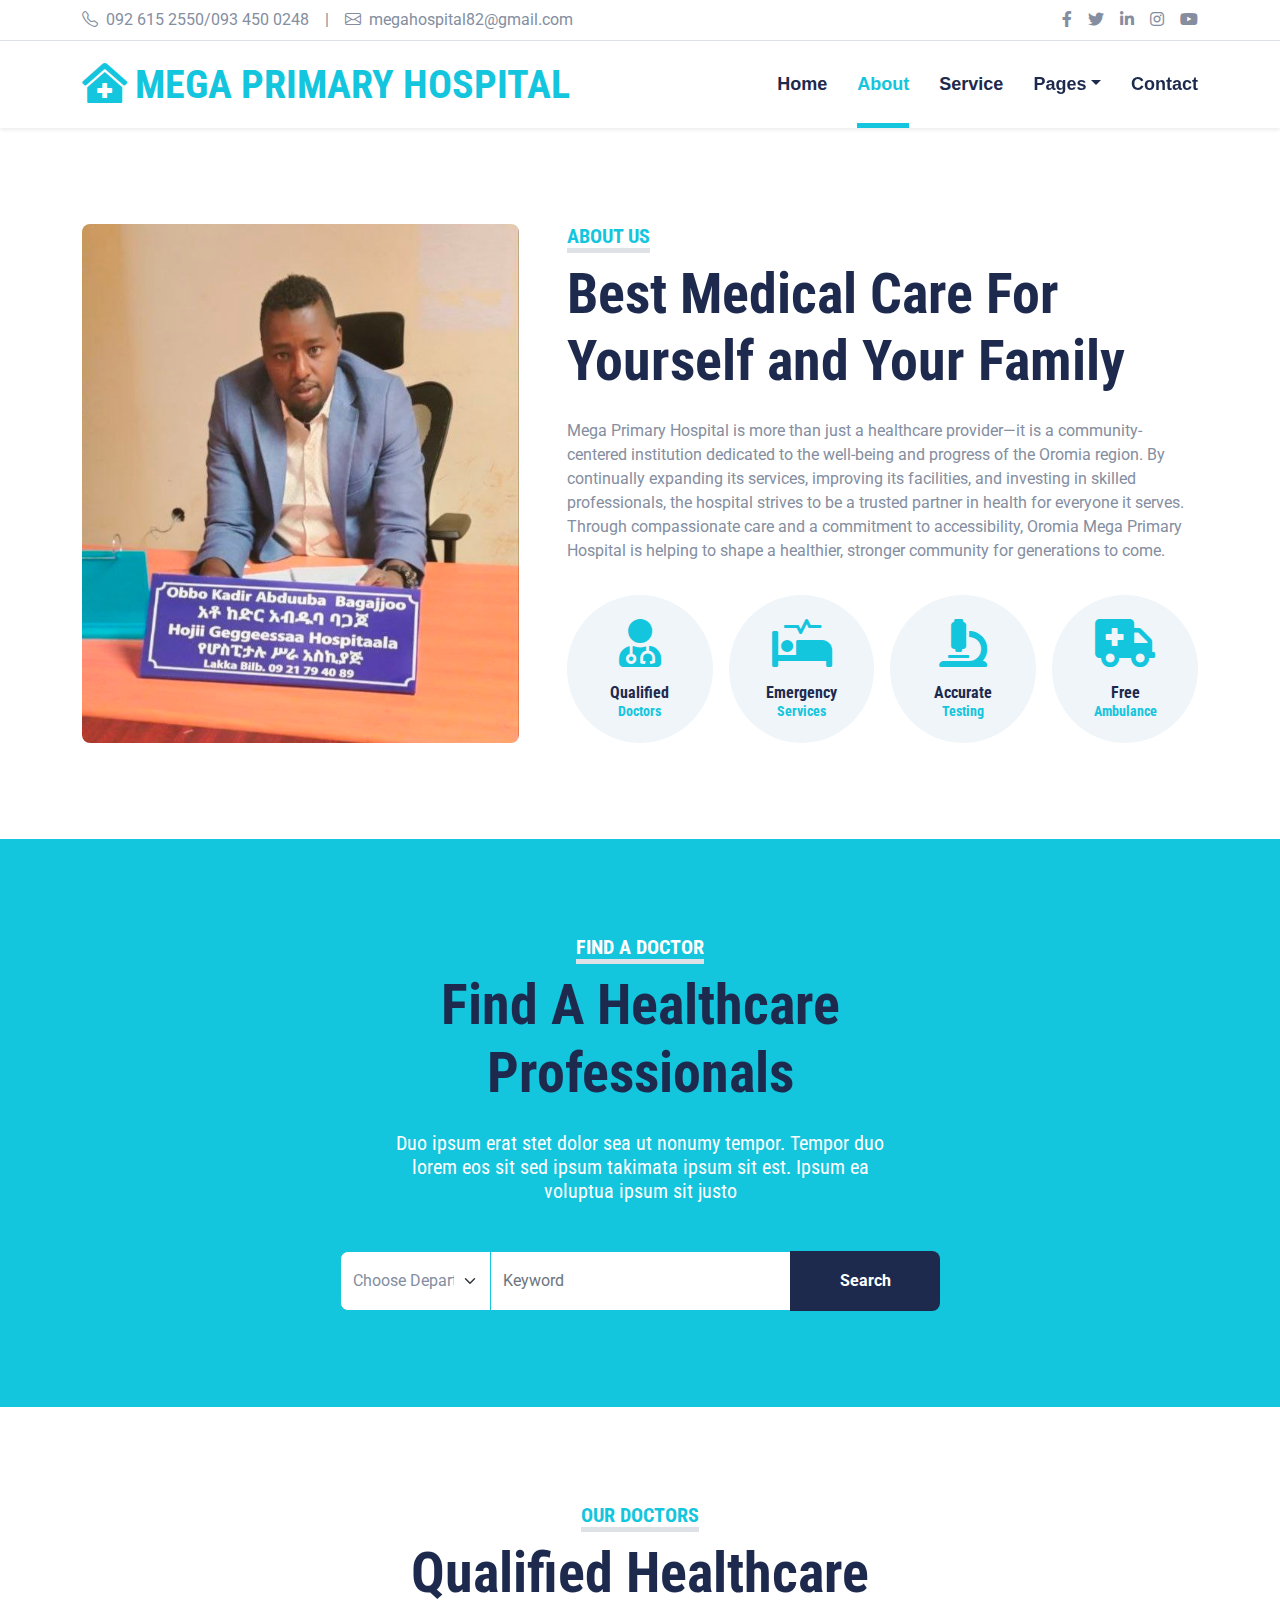
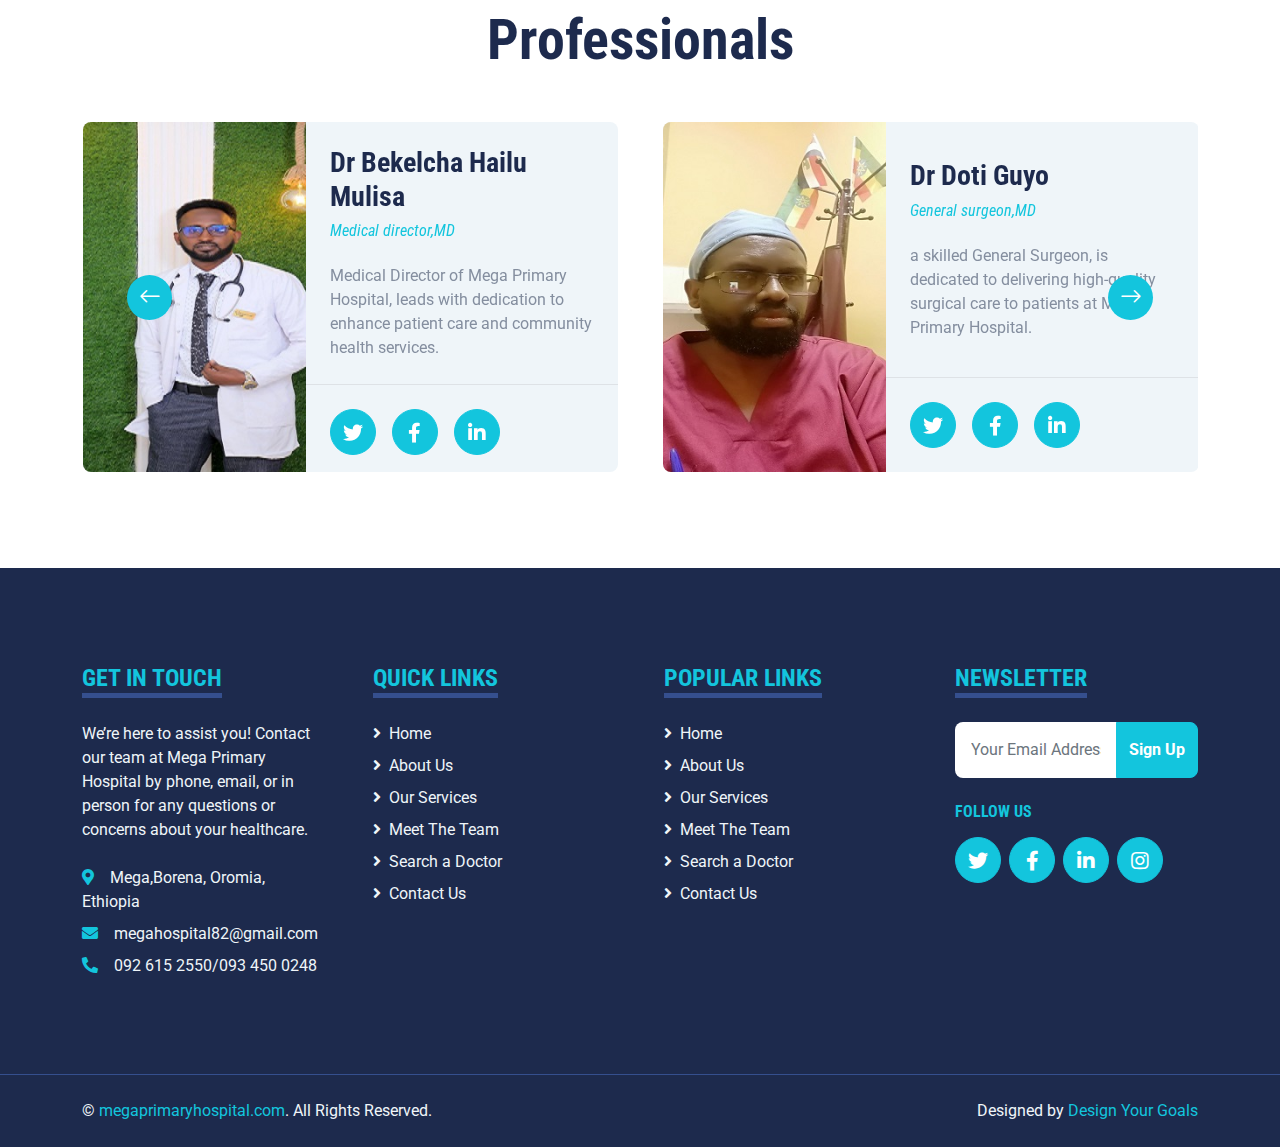
==== about.html @ 74675488 "started commiting to git" ====
<!DOCTYPE html>
<html lang="en">

<head>
    <meta charset="utf-8">
    <title>Mega primary Hospital</title>
    <meta name="description" content="Mega Primary Hospital - Quality Healthcare Services for the Community">
    <meta property="og:title" content="Mega Primary Hospital">
    <meta property="og:description" content="Mega Primary Hospital - Quality Healthcare Services for the Community">
    <meta property="og:image" content="img/team3.jpg"> <!-- Optional: image for the preview -->
    <meta property="og:url" content="https://megaprimaryhospital.netlify.app">
    <meta property="og:type" content="website">

    <!-- Twitter Card tags -->
    <meta name="twitter:card" content="summary_large_image">
    <meta name="twitter:title" content="Mega Primary Hospital">
    <meta name="twitter:description" content="Mega Primary Hospital - Quality Healthcare Services for the Community">
    <meta name="twitter:image" content="img/team3.jpg"> <!-- Optional: image for the preview -->


    <!-- Favicon -->
    <link rel="apple-touch-icon" sizes="180x180" href="favicon/apple-touch-icon.png">
<link rel="icon" type="image/png" sizes="32x32" href="favicon/favicon-32x32.png">
<link rel="icon" type="image/png" sizes="16x16" href="favicon/favicon-16x16.png">
<link rel="manifest" href="/site.webmanifest">

    <!-- Google Web Fonts -->
    <link rel="preconnect" href="https://fonts.gstatic.com">
    <link href="https://fonts.googleapis.com/css2?family=Roboto+Condensed:wght@400;700&family=Roboto:wght@400;700&display=swap" rel="stylesheet">  

    <!-- Icon Font Stylesheet -->
    <link href="https://cdnjs.cloudflare.com/ajax/libs/font-awesome/5.15.0/css/all.min.css" rel="stylesheet">
    <link href="https://cdn.jsdelivr.net/npm/bootstrap-icons@1.4.1/font/bootstrap-icons.css" rel="stylesheet">

    <!-- Libraries Stylesheet -->
    <link href="lib/owlcarousel/assets/owl.carousel.min.css" rel="stylesheet">
    <link href="lib/tempusdominus/css/tempusdominus-bootstrap-4.min.css" rel="stylesheet" />

    <!-- Customized Bootstrap Stylesheet -->
    <link href="css/bootstrap.min.css" rel="stylesheet">

    <!-- Template Stylesheet -->
    <link href="css/style.css" rel="stylesheet">
</head>

<body>
    <!-- Topbar Start -->
    <div class="container-fluid py-2 border-bottom d-none d-lg-block">
        <div class="container">
            <div class="row">
                <div class="col-md-6 text-center text-lg-start mb-2 mb-lg-0">
                    <div class="d-inline-flex align-items-center">
                        <a class="text-decoration-none text-body pe-3" href=""><i class="bi bi-telephone me-2"></i>092 615 2550/093 450 0248</a>
                        <span class="text-body">|</span>
                        <a class="text-decoration-none text-body px-3" href=""><i class="bi bi-envelope me-2"></i>megahospital82@gmail.com</a>
                    </div>
                </div>
                <div class="col-md-6 text-center text-lg-end">
                    <div class="d-inline-flex align-items-center">
                        <a class="text-body px-2" href="">
                            <i class="fab fa-facebook-f"></i>
                        </a>
                        <a class="text-body px-2" href="">
                            <i class="fab fa-twitter"></i>
                        </a>
                        <a class="text-body px-2" href="">
                            <i class="fab fa-linkedin-in"></i>
                        </a>
                        <a class="text-body px-2" href="">
                            <i class="fab fa-instagram"></i>
                        </a>
                        <a class="text-body ps-2" href="">
                            <i class="fab fa-youtube"></i>
                        </a>
                    </div>
                </div>
            </div>
        </div>
    </div>
    <!-- Topbar End -->


    <!-- Navbar Start -->
    <div class="container-fluid sticky-top bg-white shadow-sm mb-5">
        <div class="container">
            <nav class="navbar navbar-expand-lg bg-white navbar-light py-3 py-lg-0">
                <a href="index.html" class="navbar-brand">
                    <h1 class="m-0 text-uppercase text-primary"><i class="fa fa-clinic-medical me-2"></i>Mega primary Hospital</h1>
                </a>
                <button class="navbar-toggler" type="button" data-bs-toggle="collapse" data-bs-target="#navbarCollapse">
                    <span class="navbar-toggler-icon"></span>
                </button>
                <div class="collapse navbar-collapse" id="navbarCollapse">
                    <div class="navbar-nav ms-auto py-0">
                        <a href="index.html" class="nav-item nav-link">Home</a>
                        <a href="about.html" class="nav-item nav-link active">About</a>
                        <a href="service.html" class="nav-item nav-link">Service</a>
                       
                        <div class="nav-item dropdown">
                            <a href="#" class="nav-link dropdown-toggle" data-bs-toggle="dropdown">Pages</a>
                            <div class="dropdown-menu m-0">
                                <a href="team.html" class="dropdown-item">The Team</a>
                                <a href="search.html" class="dropdown-item">Search</a>
                                <a href="appointment.html" class="dropdown-item">Appointment</a>   
                                <a href="testimonial.html" class="dropdown-item">Brief Services</a>  
                            </div>
                        </div>
                        <a href="contact.html" class="nav-item nav-link">Contact</a>
                    </div>
                </div>
            </nav>
        </div>
    </div>
    <!-- Navbar End -->


    <!-- About Start -->
    <div class="container-fluid py-5">
        <div class="container">
            <div class="row gx-5">
                <div class="col-lg-5 mb-5 mb-lg-0" style="min-height: 500px;">
                    <div class="position-relative h-100">
                        <img class="position-absolute w-100 h-100 rounded" src="img/ceo.jpg" style="object-fit: cover;">
                    </div>
                </div>
                <div class="col-lg-7">
                    <div class="mb-4">
                        <h5 class="d-inline-block text-primary text-uppercase border-bottom border-5">About Us</h5>
                        <h1 class="display-4">Best Medical Care For Yourself and Your Family</h1>
                    </div>
                    <p>Mega Primary Hospital is more than just a healthcare provider—it is a community-centered institution dedicated to the well-being and progress of the Oromia region. By continually expanding its services, improving its facilities, and investing in skilled professionals, the hospital strives to be a trusted partner in health for everyone it serves. Through compassionate care and a commitment to accessibility, Oromia Mega Primary Hospital is helping to shape a healthier, stronger community for generations to come.</p>
                    <div class="row g-3 pt-3">
                        <div class="col-sm-3 col-6">
                            <div class="bg-light text-center rounded-circle py-4">
                                <i class="fa fa-3x fa-user-md text-primary mb-3"></i>
                                <h6 class="mb-0">Qualified<small class="d-block text-primary">Doctors</small></h6>
                            </div>
                        </div>
                        <div class="col-sm-3 col-6">
                            <div class="bg-light text-center rounded-circle py-4">
                                <i class="fa fa-3x fa-procedures text-primary mb-3"></i>
                                <h6 class="mb-0">Emergency<small class="d-block text-primary">Services</small></h6>
                            </div>
                        </div>
                        <div class="col-sm-3 col-6">
                            <div class="bg-light text-center rounded-circle py-4">
                                <i class="fa fa-3x fa-microscope text-primary mb-3"></i>
                                <h6 class="mb-0">Accurate<small class="d-block text-primary">Testing</small></h6>
                            </div>
                        </div>
                        <div class="col-sm-3 col-6">
                            <div class="bg-light text-center rounded-circle py-4">
                                <i class="fa fa-3x fa-ambulance text-primary mb-3"></i>
                                <h6 class="mb-0">Free<small class="d-block text-primary">Ambulance</small></h6>
                            </div>
                        </div>
                    </div>
                </div>
            </div>
        </div>
    </div>
    <!-- About End -->


    <!-- Search Start -->
    <div class="container-fluid bg-primary my-5 py-5">
        <div class="container py-5">
            <div class="text-center mx-auto mb-5" style="max-width: 500px;">
                <h5 class="d-inline-block text-white text-uppercase border-bottom border-5">Find A Doctor</h5>
                <h1 class="display-4 mb-4">Find A Healthcare Professionals</h1>
                <h5 class="text-white fw-normal">Duo ipsum erat stet dolor sea ut nonumy tempor. Tempor duo lorem eos sit sed ipsum takimata ipsum sit est. Ipsum ea voluptua ipsum sit justo</h5>
            </div>
            <div class="mx-auto" style="width: 100%; max-width: 600px;">
                <div class="input-group">
                    <select class="form-select border-primary w-25" style="height: 60px;">
                        <option selected>Choose Department</option>
                                        <option value="1">General and Specialized Medical Care</option>
                                        <option value="2">Emergency and Trauma Care</option>
                                        <option value="3">Maternal and Child Health Services</option>
                    </select>
                    <input type="text" class="form-control border-primary w-50" placeholder="Keyword">
                    <button class="btn btn-dark border-0 w-25">Search</button>
                </div>
            </div>
        </div>
    </div>
    <!-- Search End -->


    <!-- Team Start -->
    <div class="container-fluid py-5">
        <div class="container">
            <div class="text-center mx-auto mb-5" style="max-width: 500px;">
                <h5 class="d-inline-block text-primary text-uppercase border-bottom border-5">Our Doctors</h5>
                <h1 class="display-4">Qualified Healthcare Professionals</h1>
            </div>
            <div class="owl-carousel team-carousel position-relative">
                <div class="team-item">
                    <div class="row g-0 bg-light rounded overflow-hidden">
                        <div class="col-12 col-sm-5 h-100">
                            <img class="img-fluid h-100" src="img/price-1.jpg" style="object-fit: cover;">
                        </div>
                        <div class="col-12 col-sm-7 h-100 d-flex flex-column">
                            <div class="mt-auto p-4">
                                <h3>Dr Bekelcha Hailu Mulisa</h3>
                                <h6 class="fw-normal fst-italic text-primary mb-4">Medical director,MD</h6>
                                <p class="m-0">Medical Director of Mega Primary Hospital, leads with dedication to enhance patient care and community health services.</p>
                            </div>
                            <div class="d-flex mt-auto border-top p-4">
                                <a class="btn btn-lg btn-primary btn-lg-square rounded-circle me-3" href="#"><i class="fab fa-twitter"></i></a>
                                <a class="btn btn-lg btn-primary btn-lg-square rounded-circle me-3" href="#"><i class="fab fa-facebook-f"></i></a>
                                <a class="btn btn-lg btn-primary btn-lg-square rounded-circle" href="#"><i class="fab fa-linkedin-in"></i></a>
                            </div>
                        </div>
                    </div>
                </div>
                <div class="team-item">
                    <div class="row g-0 bg-light rounded overflow-hidden">
                        <div class="col-12 col-sm-5 h-100">
                            <img class="img-fluid h-100" src="img/price-2.jpg" style="object-fit: cover;">
                        </div>
                        <div class="col-12 col-sm-7 h-100 d-flex flex-column">
                            <div class="mt-auto p-4">
                                <h3>Dr Doti Guyo</h3>
                                <h6 class="fw-normal fst-italic text-primary mb-4">General surgeon,MD</h6>
                                <p class="m-0">a skilled General Surgeon, is dedicated to delivering high-quality surgical care to patients at Mega Primary Hospital.</p>
                            </div>
                            <div class="d-flex mt-auto border-top p-4">
                                <a class="btn btn-lg btn-primary btn-lg-square rounded-circle me-3" href="#"><i class="fab fa-twitter"></i></a>
                                <a class="btn btn-lg btn-primary btn-lg-square rounded-circle me-3" href="#"><i class="fab fa-facebook-f"></i></a>
                                <a class="btn btn-lg btn-primary btn-lg-square rounded-circle" href="#"><i class="fab fa-linkedin-in"></i></a>
                            </div>
                        </div>
                    </div>
                </div>
                <div class="team-item">
                    <div class="row g-0 bg-light rounded overflow-hidden">
                        <div class="col-12 col-sm-5 h-100">
                            <img class="img-fluid h-100" src="img/price-3.jpg" style="object-fit: cover;">
                        </div>
                        <div class="col-12 col-sm-7 h-100 d-flex flex-column">
                            <div class="mt-auto p-4">
                                <h3>Dr Kefyalew Kebede (OBSGYN Senior,MD)</h3>
                                <h6 class="fw-normal fst-italic text-primary mb-4">OB/GYN specialist</h6>
                                <p class="m-0">a Senior OB/GYN specialist, provides expert maternal and reproductive healthcare at Mega Primary Hospital.</p>
                            </div>
                            <div class="d-flex mt-auto border-top p-4">
                                <a class="btn btn-lg btn-primary btn-lg-square rounded-circle me-3" href="#"><i class="fab fa-twitter"></i></a>
                                <a class="btn btn-lg btn-primary btn-lg-square rounded-circle me-3" href="#"><i class="fab fa-facebook-f"></i></a>
                                <a class="btn btn-lg btn-primary btn-lg-square rounded-circle" href="#"><i class="fab fa-linkedin-in"></i></a>
                            </div>
                        </div>
                    </div>
                </div>
                <div class="team-item">
                    <div class="row g-0 bg-light rounded overflow-hidden">
                        <div class="col-12 col-sm-5 h-100">
                            <img class="img-fluid h-100" src="img/price-4.jpg" style="object-fit: cover;">
                        </div>
                        <div class="col-12 col-sm-7 h-100 d-flex flex-column">
                            <div class="mt-auto p-4">
                                <h3>Girma Nuguise</h3>
                                <h6 class="fw-normal fst-italic text-primary mb-4">Medical Microbiology</h6>
                                <p class="m-0">a specialist in Medical Microbiology, plays a crucial role at Mega Primary Hospital, ensuring accurate diagnostics and supporting infection control efforts.</p>
                            </div>
                            <div class="d-flex mt-auto border-top p-4">
                                <a class="btn btn-lg btn-primary btn-lg-square rounded-circle me-3" href="#"><i class="fab fa-twitter"></i></a>
                                <a class="btn btn-lg btn-primary btn-lg-square rounded-circle me-3" href="#"><i class="fab fa-facebook-f"></i></a>
                                <a class="btn btn-lg btn-primary btn-lg-square rounded-circle" href="#"><i class="fab fa-linkedin-in"></i></a>
                            </div>
                        </div>
                    </div>
                </div>
                <div class="team-item">
                    <div class="row g-0 bg-light rounded overflow-hidden">
                        <div class="col-12 col-sm-5 h-100">
                            <img class="img-fluid h-100" src="img/price-5.jpg" style="object-fit: cover;">
                        </div>
                        <div class="col-12 col-sm-7 h-100 d-flex flex-column">
                            <div class="mt-auto p-4">
                                <h3>Kubsa Guyo(MPH) </h3>
                                <h6 class="fw-normal fst-italic text-primary mb-4">Matron</h6>
                                <p class="m-0">the Matron at Mega Primary Hospital, oversees nursing operations and is dedicated to maintaining high standards of patient care and support.</p>
                            </div>
                            <div class="d-flex mt-auto border-top p-4">
                                <a class="btn btn-lg btn-primary btn-lg-square rounded-circle me-3" href="#"><i class="fab fa-twitter"></i></a>
                                <a class="btn btn-lg btn-primary btn-lg-square rounded-circle me-3" href="#"><i class="fab fa-facebook-f"></i></a>
                                <a class="btn btn-lg btn-primary btn-lg-square rounded-circle" href="#"><i class="fab fa-linkedin-in"></i></a>
                            </div>
                        </div>
                    </div>
                </div>
                <div class="team-item">
                    <div class="row g-0 bg-light rounded overflow-hidden">
                        <div class="col-12 col-sm-5 h-100">
                            <img class="img-fluid h-100" src="img/price-6.jpg" style="object-fit: cover;">
                        </div>
                        <div class="col-12 col-sm-7 h-100 d-flex flex-column">
                            <div class="mt-auto p-4">
                                <h3>Burka Bekele Jirata</h3>
                                <h6 class="fw-normal fst-italic text-primary mb-4">Pharmacy Head</h6>
                                <p class="m-0">the Pharmacy Head at Mega Primary Hospital, ensures effective medication management and supports quality patient care through reliable pharmaceutical services.</p>
                            </div>
                            <div class="d-flex mt-auto border-top p-4">
                                <a class="btn btn-lg btn-primary btn-lg-square rounded-circle me-3" href="#"><i class="fab fa-twitter"></i></a>
                                <a class="btn btn-lg btn-primary btn-lg-square rounded-circle me-3" href="#"><i class="fab fa-facebook-f"></i></a>
                                <a class="btn btn-lg btn-primary btn-lg-square rounded-circle" href="#"><i class="fab fa-linkedin-in"></i></a>
                            </div>
                        </div>
                    </div>
                </div>
            </div>
        </div>
    </div>
    <!-- Team End -->


    <!-- Footer Start -->
    <div class="container-fluid bg-dark text-light mt-5 py-5">
        <div class="container py-5">
            <div class="row g-5">
                <div class="col-lg-3 col-md-6">
                    <h4 class="d-inline-block text-primary text-uppercase border-bottom border-5 border-secondary mb-4">Get In Touch</h4>
                    <p class="mb-4">We’re here to assist you! Contact our team at Mega Primary Hospital by phone, email, or in person for any questions or concerns about your healthcare.</p>
                    <p class="mb-2"><i class="fa fa-map-marker-alt text-primary me-3"></i>Mega,Borena, Oromia, Ethiopia</p>
                    <p class="mb-2"><i class="fa fa-envelope text-primary me-3"></i>megahospital82@gmail.com</p>
                    <p class="mb-0"><i class="fa fa-phone-alt text-primary me-3"></i>092 615 2550/093 450 0248</p>
                </div>
                <div class="col-lg-3 col-md-6">
                    <h4 class="d-inline-block text-primary text-uppercase border-bottom border-5 border-secondary mb-4">Quick Links</h4>
                    <div class="d-flex flex-column justify-content-start">
                        <a class="text-light mb-2" href="index.html"><i class="fa fa-angle-right me-2"></i>Home</a>
                        <a class="text-light mb-2" href="about.html"><i class="fa fa-angle-right me-2"></i>About Us</a>
                        <a class="text-light mb-2" href="service.html"><i class="fa fa-angle-right me-2"></i>Our Services</a>
                        <a class="text-light mb-2" href="team.html"><i class="fa fa-angle-right me-2"></i>Meet The Team</a>
                        <a class="text-light mb-2" href="search.html"><i class="fa fa-angle-right me-2"></i>Search a Doctor</a>
                        <a class="text-light" href="contact.html"><i class="fa fa-angle-right me-2"></i>Contact Us</a>
                    </div>
                </div>
                <div class="col-lg-3 col-md-6">
                    <h4 class="d-inline-block text-primary text-uppercase border-bottom border-5 border-secondary mb-4">Popular Links</h4>
                    <div class="d-flex flex-column justify-content-start">
                        <a class="text-light mb-2" href="index.html"><i class="fa fa-angle-right me-2"></i>Home</a>
                        <a class="text-light mb-2" href="about.html"><i class="fa fa-angle-right me-2"></i>About Us</a>
                        <a class="text-light mb-2" href="service.html"><i class="fa fa-angle-right me-2"></i>Our Services</a>
                        <a class="text-light mb-2" href="team.html"><i class="fa fa-angle-right me-2"></i>Meet The Team</a>
                        <a class="text-light mb-2" href="search.html"><i class="fa fa-angle-right me-2"></i>Search a Doctor</a>
                        <a class="text-light" href="contact.html"><i class="fa fa-angle-right me-2"></i>Contact Us</a>
                    </div>
                </div>
                <div class="col-lg-3 col-md-6">
                    <h4 class="d-inline-block text-primary text-uppercase border-bottom border-5 border-secondary mb-4">Newsletter</h4>
                    <form action="">
                        <div class="input-group">
                            <input type="text" class="form-control p-3 border-0" placeholder="Your Email Address">
                            <button class="btn btn-primary">Sign Up</button>
                        </div>
                    </form>
                    <h6 class="text-primary text-uppercase mt-4 mb-3">Follow Us</h6>
                    <div class="d-flex">
                        <a class="btn btn-lg btn-primary btn-lg-square rounded-circle me-2" href="#"><i class="fab fa-twitter"></i></a>
                        <a class="btn btn-lg btn-primary btn-lg-square rounded-circle me-2" href="#"><i class="fab fa-facebook-f"></i></a>
                        <a class="btn btn-lg btn-primary btn-lg-square rounded-circle me-2" href="#"><i class="fab fa-linkedin-in"></i></a>
                        <a class="btn btn-lg btn-primary btn-lg-square rounded-circle" href="#"><i class="fab fa-instagram"></i></a>
                    </div>
                </div>
            </div>
        </div>
    </div>
    <div class="container-fluid bg-dark text-light border-top border-secondary py-4">
        <div class="container">
            <div class="row g-5">
                <div class="col-md-6 text-center text-md-start">
                    <p class="mb-md-0">&copy; <a class="text-primary" href="#">megaprimaryhospital.com</a>. All Rights Reserved.</p>
                </div>
                <div class="col-md-6 text-center text-md-end">
                    <p class="mb-0">Designed by <a class="text-primary" href="#">Design Your Goals</a></p>
                </div>
            </div>
        </div>
    </div>
    <!-- Footer End -->


    <!-- Back to Top -->
    <a href="#" class="btn btn-lg btn-primary btn-lg-square back-to-top"><i class="bi bi-arrow-up"></i></a>


    <!-- JavaScript Libraries -->
    <script src="https://code.jquery.com/jquery-3.4.1.min.js"></script>
    <script src="https://cdn.jsdelivr.net/npm/bootstrap@5.0.0/dist/js/bootstrap.bundle.min.js"></script>
    <script src="lib/easing/easing.min.js"></script>
    <script src="lib/waypoints/waypoints.min.js"></script>
    <script src="lib/owlcarousel/owl.carousel.min.js"></script>
    <script src="lib/tempusdominus/js/moment.min.js"></script>
    <script src="lib/tempusdominus/js/moment-timezone.min.js"></script>
    <script src="lib/tempusdominus/js/tempusdominus-bootstrap-4.min.js"></script>

    <!-- Template Javascript -->
    <script src="js/main.js"></script>
</body>

</html>
---- css/style.css ----
/********** Template CSS **********/
:root {
    --primary: #13C5DD;
    --secondary: #354F8E;
    --light: #EFF5F9;
    --dark: #1D2A4D;
}

.btn {
    font-weight: 700;
    transition: .5s;
}

.btn:hover {
    -webkit-box-shadow: 0 8px 6px -6px #555555;
    -moz-box-shadow: 0 8px 6px -6px #555555;
    box-shadow: 0 8px 6px -6px #555555;
}

.btn-primary {
    color: #FFFFFF;
}

.btn-square {
    width: 36px;
    height: 36px;
}

.btn-sm-square {
    width: 28px;
    height: 28px;
}

.btn-lg-square {
    width: 46px;
    height: 46px;
}

.btn-square,
.btn-sm-square,
.btn-lg-square {
    padding-left: 0;
    padding-right: 0;
    text-align: center;
}

.back-to-top {
    position: fixed;
    display: none;
    right: 30px;
    bottom: 0;
    border-radius: 50% 50% 0 0;
    z-index: 99;
}

.navbar-light .navbar-nav .nav-link {
    font-family: 'Jost', sans-serif;
    position: relative;
    margin-left: 30px;
    padding: 30px 0;
    font-size: 18px;
    font-weight: 700;
    color: var(--dark);
    outline: none;
    transition: .5s;
}

.navbar-light .navbar-nav .nav-link:hover,
.navbar-light .navbar-nav .nav-link.active {
    color: var(--primary);
}

@media (min-width: 992px) {
    .navbar-light .navbar-nav .nav-link::before {
        position: absolute;
        content: "";
        width: 0;
        height: 5px;
        bottom: 0;
        left: 50%;
        background: var(--primary);
        transition: .5s;
    }

    .navbar-light .navbar-nav .nav-link:hover::before,
    .navbar-light .navbar-nav .nav-link.active::before {
        width: 100%;
        left: 0;
    }
}

@media (max-width: 991.98px) {
    .navbar-light .navbar-nav .nav-link  {
        margin-left: 0;
        padding: 10px 0;
    }
}

.hero-header {
    background: url(../img/team3.jpg) top right no-repeat;
    background-size: cover;
}

.service-item {
    position: relative;
    height: 350px;
    padding: 0 30px;
    transition: .5s;
}

.service-item .service-icon {
    width: 150px;
    height: 100px;
    display: flex;
    align-items: center;
    justify-content: center;
    background: var(--primary);
    border-radius: 50%;
    transform: rotate(-14deg);
}

.service-item .service-icon i {
    transform: rotate(15deg);
}

.service-item a.btn {
    position: absolute;
    width: 60px;
    bottom: -48px;
    left: 50%;
    margin-left: -30px;
    opacity: 0;
}

.service-item:hover a.btn {
    bottom: -24px;
    opacity: 1;
}

.price-carousel::after {
    position: absolute;
    content: "";
    width: 100%;
    height: 50%;
    bottom: 0;
    left: 0;
    background: var(--primary);
    border-radius: 8px 8px 50% 50%;
    z-index: -1;
}

.price-carousel .owl-nav {
    margin-top: 35px;
    width: 100%;
    text-align: center;
    display: flex;
    justify-content: center;
}

.price-carousel .owl-nav .owl-prev,
.price-carousel .owl-nav .owl-next{
    position: relative;
    margin: 0 5px;
    width: 45px;
    height: 45px;
    display: flex;
    align-items: center;
    justify-content: center;
    color: var(--primary);
    background: #FFFFFF;
    font-size: 22px;
    border-radius: 45px;
    transition: .5s;
}

.price-carousel .owl-nav .owl-prev:hover,
.price-carousel .owl-nav .owl-next:hover {
    color: var(--dark);
}

@media (min-width: 576px) {
    .team-item .row {
        height: 350px;
    }
}

.team-carousel .owl-nav {
    position: absolute;
    padding: 0 45px;
    width: 100%;
    height: 45px;
    top: calc(50% - 22.5px);
    left: 0;
    display: flex;
    justify-content: space-between;
}

.team-carousel .owl-nav .owl-prev,
.team-carousel .owl-nav .owl-next {
    position: relative;
    width: 45px;
    height: 45px;
    display: flex;
    align-items: center;
    justify-content: center;
    color: #FFFFFF;
    background: var(--primary);
    border-radius: 45px;
    font-size: 22px;
    transition: .5s;
}

.team-carousel .owl-nav .owl-prev:hover,
.team-carousel .owl-nav .owl-next:hover {
    background: var(--dark);
}

.testimonial-carousel .owl-dots {
    margin-top: 15px;
    display: flex;
    align-items: center;
    justify-content: center;
}

.testimonial-carousel .owl-dot {
    position: relative;
    display: inline-block;
    margin: 0 5px;
    width: 20px;
    height: 20px;
    background: var(--light);
    border: 2px solid var(--primary);
    border-radius: 20px;
    transition: .5s;
}

.testimonial-carousel .owl-dot.active {
    width: 40px;
    height: 40px;
    background: var(--primary);
}

.testimonial-carousel .owl-item img {
    width: 150px;
    height: 150px;
}
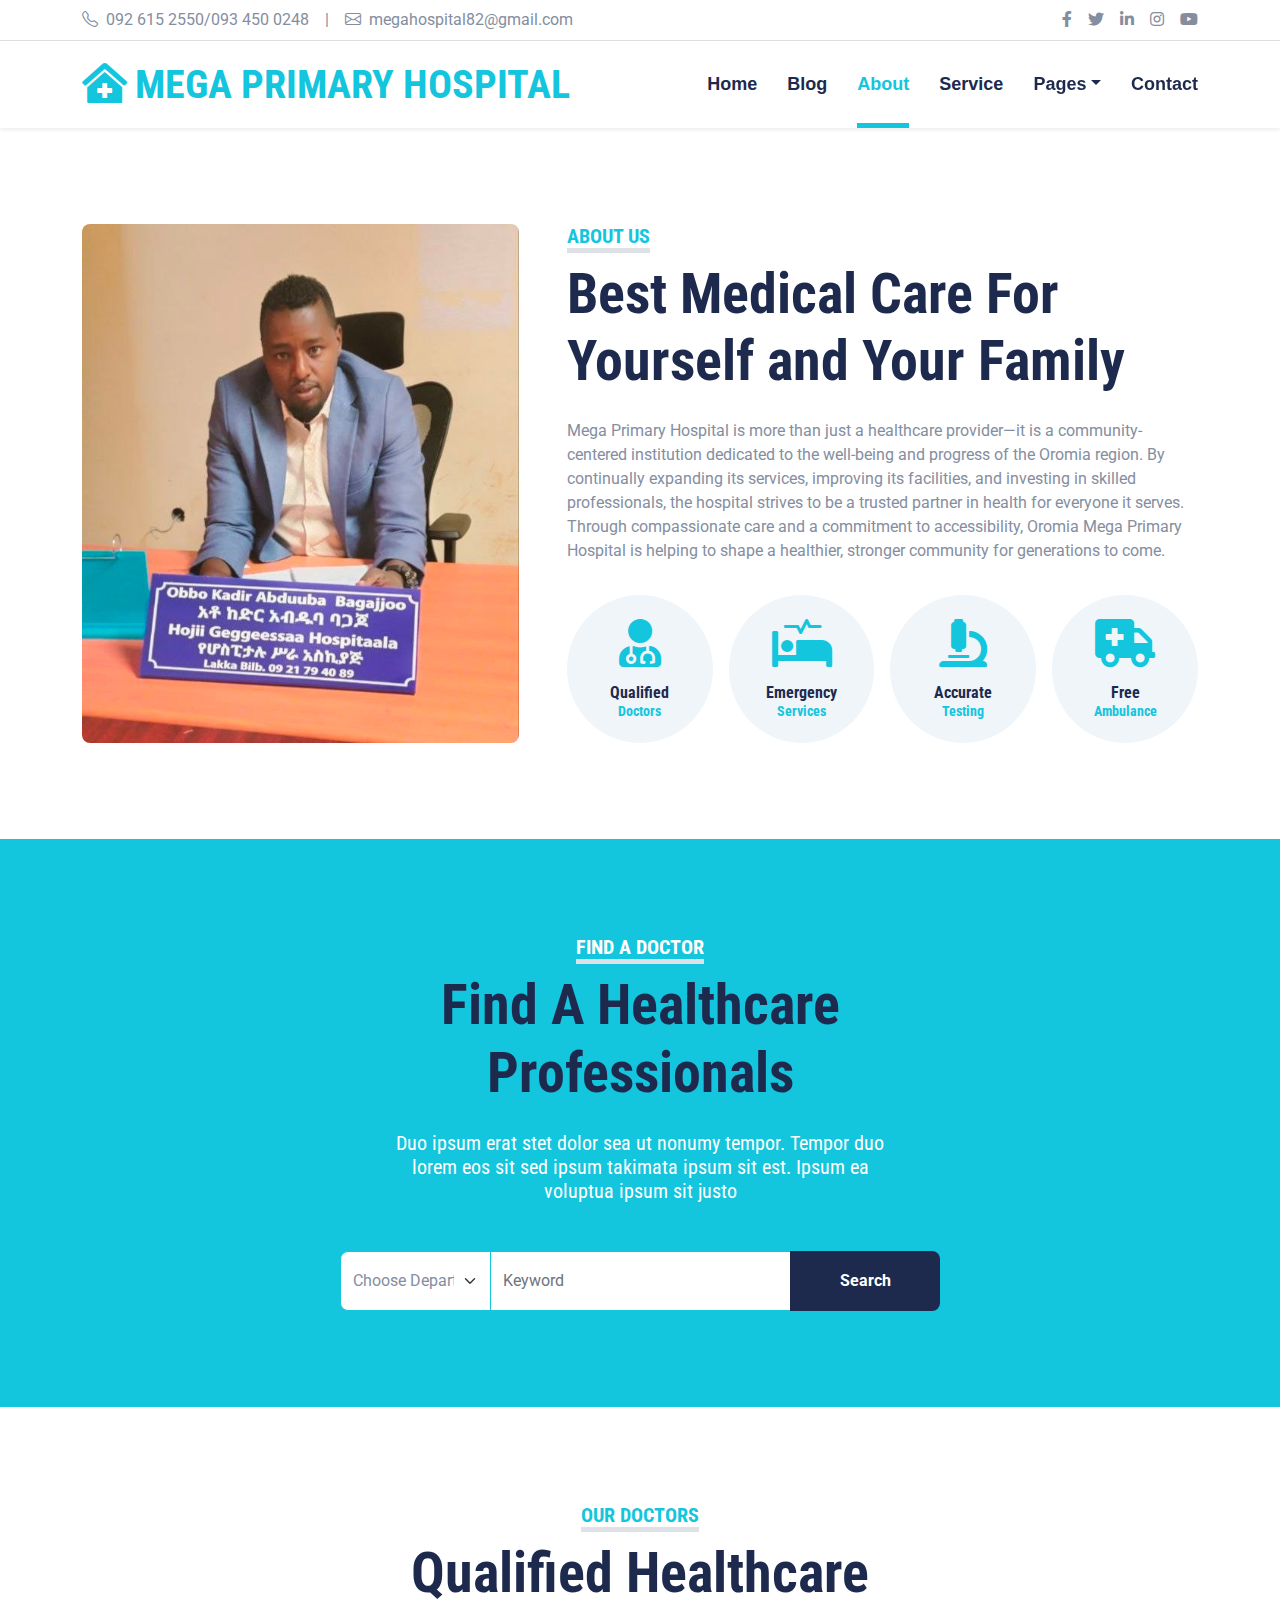
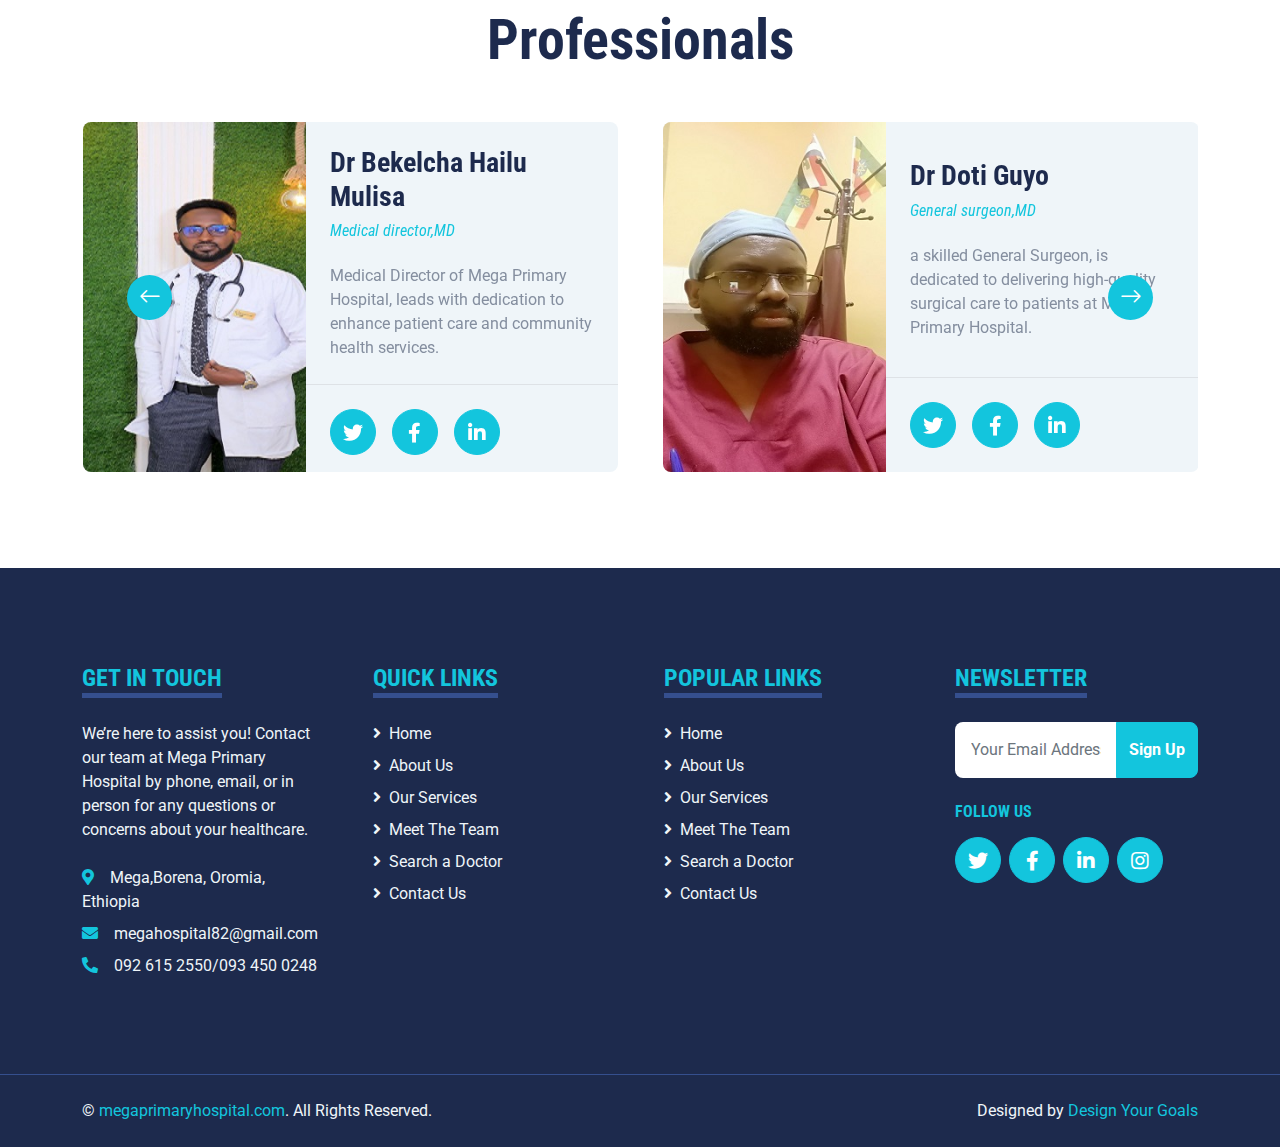
==== commit 033d26f6: "finished all the fueatures needed" ====
--- a/about.html
+++ b/about.html
@@ -93,6 +93,7 @@
                 <div class="collapse navbar-collapse" id="navbarCollapse">
                     <div class="navbar-nav ms-auto py-0">
                         <a href="index.html" class="nav-item nav-link">Home</a>
+                        <a href="blog/index_for_blog.php" class="nav-item nav-link">Blog</a>
                         <a href="about.html" class="nav-item nav-link active">About</a>
                         <a href="service.html" class="nav-item nav-link">Service</a>
                        
--- a/css/style.css
+++ b/css/style.css
@@ -244,3 +244,4 @@
     width: 150px;
     height: 150px;
 }
+
